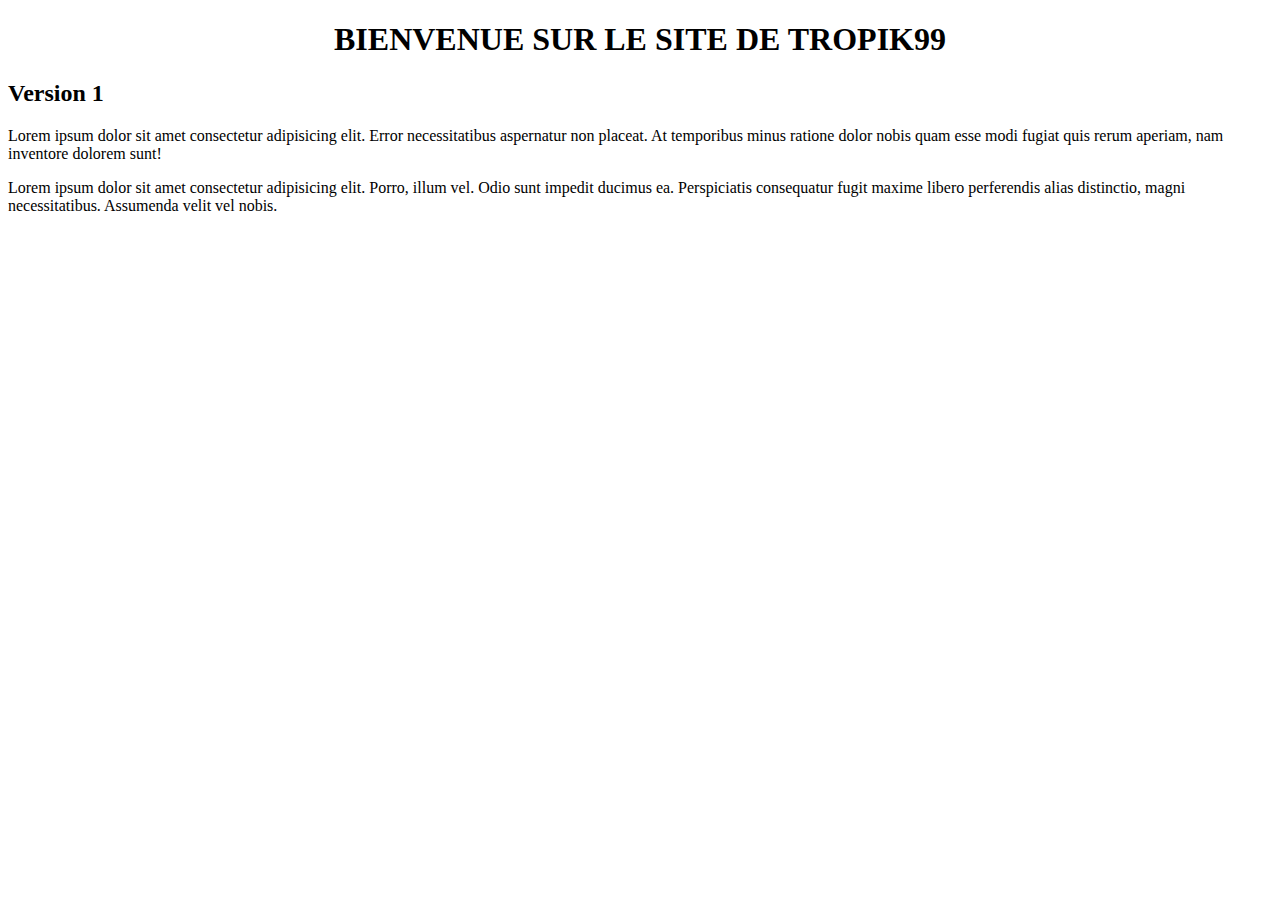
==== index.html @ 74d3c849 "Première version du site html" ====
<!DOCTYPE html>
<html lang="en">
<head>
    <meta charset="UTF-8">
    <meta name="viewport" content="width=device-width, initial-scale=1.0">
    <title>Document</title>
</head>
<body>
    <h1><center>BIENVENUE SUR LE SITE DE TROPIK99</center></h1>
    <H2>Version 1</H2>
    <p>Lorem ipsum dolor sit amet consectetur adipisicing elit. Error necessitatibus aspernatur non placeat. At temporibus minus ratione dolor nobis quam esse modi fugiat quis rerum aperiam, nam inventore dolorem sunt!</p>
    <p>Lorem ipsum dolor sit amet consectetur adipisicing elit. Porro, illum vel. Odio sunt impedit ducimus ea. Perspiciatis consequatur fugit maxime libero perferendis alias distinctio, magni necessitatibus. Assumenda velit vel nobis.</lo></p>
</body>
</html>
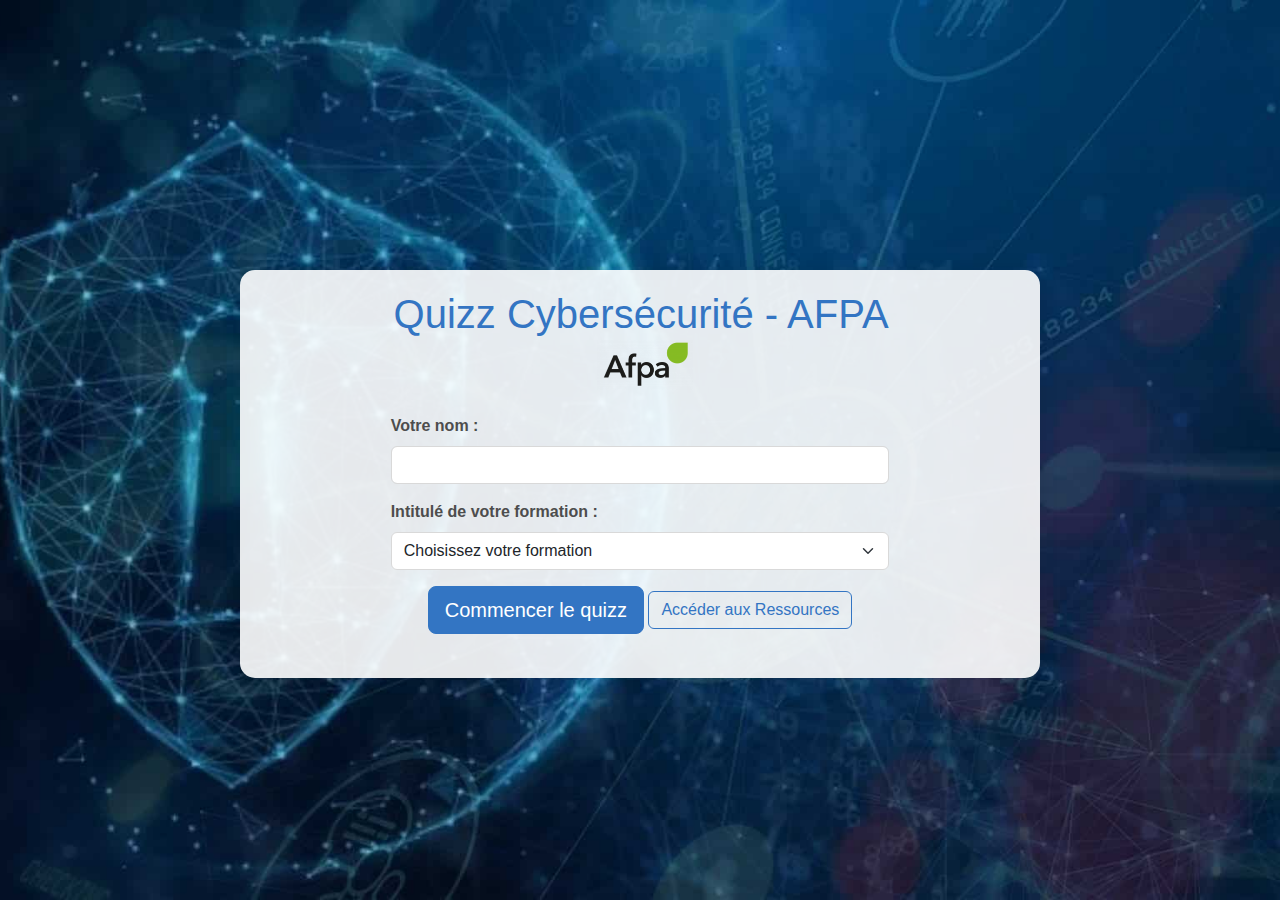
==== commit b4e21e58: "Version 1 du jeu cybersecurite" ====
--- a/index.html
+++ b/index.html
@@ -1,14 +1,94 @@
 <!DOCTYPE html>
-<html lang="en">
+<html lang="fr">
 <head>
     <meta charset="UTF-8">
     <meta name="viewport" content="width=device-width, initial-scale=1.0">
-    <title>Document</title>
+    <title>Quizz Cybersécurité - AFPA</title>
+    <link href="https://cdn.jsdelivr.net/npm/bootstrap@5.3.0-alpha1/dist/css/bootstrap.min.css" rel="stylesheet">
+    <link href="styles.css" rel="stylesheet">
 </head>
 <body>
-    <h1><center>BIENVENUE SUR LE SITE DE TROPIK99</center></h1>
-    <H2>Version 1</H2>
-    <p>Lorem ipsum dolor sit amet consectetur adipisicing elit. Error necessitatibus aspernatur non placeat. At temporibus minus ratione dolor nobis quam esse modi fugiat quis rerum aperiam, nam inventore dolorem sunt!</p>
-    <p>Lorem ipsum dolor sit amet consectetur adipisicing elit. Porro, illum vel. Odio sunt impedit ducimus ea. Perspiciatis consequatur fugit maxime libero perferendis alias distinctio, magni necessitatibus. Assumenda velit vel nobis.</lo></p>
+    <div class="container mt-5">
+        <div class="row justify-content-center">
+            <div class="col-md-10 col-lg-8">
+                <h1 class="text-center mb-4">Quizz Cybersécurité - AFPA <img src="logo.png" alt="Logo AFPA" style="height: 50px; vertical-align: middle; margin-left: 10px;"></h1>
+                <form id="userForm" class="mb-4">
+                    <div class="mb-3">
+                        <label for="userName" class="form-label">Votre nom :</label>
+                        <input type="text" class="form-control" id="userName" required>
+                    </div>
+                    <div class="mb-3">
+                        <label for="userFormation" class="form-label">Intitulé de votre formation :</label>
+                        <select class="form-select" id="userFormation" required>
+                            <option value="">Choisissez votre formation</option>
+                            <option value="ADVF">ADVF</option>
+                            <option value="AMECC">AMECC</option>
+                            <option value="AMB">AMB</option>
+                            <option value="APH">APH</option>
+                            <option value="ASMS">ASMS</option>
+                            <option value="CC">CC</option>
+                            <option value="CIMA">CIMA</option>
+                            <option value="CV">CV</option>
+                            <option value="EEB">EEB</option>
+                            <option value="GCF">GCF</option>
+                            <option value="GP">GP</option>
+                            <option value="INDUSTRIE">INDUSTRIE</option>
+                            <option value="ITS">ITS</option>
+                            <option value="MACAR">MACAR</option>
+                            <option value="PEINTREBAT">PEINTREBAT</option>
+                            <option value="PMN">PMN</option>
+                            <option value="TMI">TMI</option>
+                            <option value="TPI">TPI</option>
+                        </select>
+                    </div>
+                    <div class="text-center">
+                        <button type="submit" class="btn btn-primary btn-lg">Commencer le quizz</button>
+                        <!-- Nouveau bouton pour l'accès aux ressources -->
+                         <button class="btn btn-outline-primary" onclick="openLoginModal()">Accéder aux Ressources</button>
+
+                        <!-- Modal pour l'authentification -->
+                        <div id="loginModal" class="modal">
+                            <div class="modal-content">
+                                <h2>Connexion formateur</h2>
+                                <input type="text" id="username" placeholder="Nom d'utilisateur" required>
+                                <input type="password" id="password" placeholder="Mot de passe" required>
+                            <br>
+                            <button class="btn-submit" onclick="checkCredentials()">Se connecter</button>
+                            <button class="btn-close" onclick="closeLoginModal()">Annuler</button>
+                        </div>
+                    </div>
+                </form>
+            </div>
+        </div>
+    </div>
+    <script>
+        // Fonction pour ouvrir le modal de connexion
+        function openLoginModal() {
+            document.getElementById('loginModal').style.display = 'flex';
+        }
+
+        // Fonction pour fermer le modal
+        function closeLoginModal() {
+            document.getElementById('loginModal').style.display = 'none';
+        }
+
+        // Vérification des identifiants
+        function checkCredentials() {
+            const correctUsername = 'formateur';
+            const correctPassword = 'formateur-quizz';
+
+            const username = document.getElementById('username').value;
+            const password = document.getElementById('password').value;
+
+            if (username === correctUsername && password === correctPassword) {
+                // Redirection vers la page ressources.html si les identifiants sont corrects
+                window.location.href = 'ressources.html';
+            } else {
+                alert('Identifiants incorrects, veuillez réessayer.');
+            }
+        }
+    </script>
+    <script src="https://cdn.jsdelivr.net/npm/bootstrap@5.3.0-alpha1/dist/js/bootstrap.bundle.min.js"></script>
+    <script src="script.js"></script>
 </body>
 </html>--- a/styles.css
+++ b/styles.css
@@ -0,0 +1,203 @@
+:root {
+    --afpa-blue: #3375c3;
+    --afpa-dark-blue: #265c9f;
+    --afpa-light-gray: #f2f2f2;
+    --afpa-medium-gray: #d9d9d9;
+    --afpa-dark-gray: #4d4d4d;
+}
+
+/* Ajout de l'image d'arrière-plan */
+body {
+    background-image: url('bg.jpg'); /* Remplacez par le chemin de votre image */
+    background-size: cover; /* Couvre toute la surface */
+    background-position: center; /* Centre l'image */
+    background-repeat: no-repeat; /* Ne pas répéter l'image */
+    background-attachment: fixed; /* Fixe l'image en arrière-plan lors du défilement */
+    height: 100vh; /* Hauteur de la page pour s'assurer que l'image remplit l'écran */
+    margin: 0; /* Supprime les marges par défaut */
+    font-family: Arial, sans-serif;
+    color: var(--afpa-dark-gray);
+    
+    /* Propriétés Flexbox pour centrer le contenu */
+    display: flex; 
+    align-items: center; /* Centre verticalement */
+    justify-content: center; /* Centre horizontalement */
+}
+
+.container {
+    max-width: 800px;
+    background-color: rgba(255, 255, 255, 0.9); /* Légèrement transparent pour mieux s'harmoniser avec le fond */
+    border-radius: 15px;
+    padding: 20px;
+    box-shadow: 0 0 20px rgba(0, 0, 0, 0.1);
+}
+
+
+h1 {
+    color: var(--afpa-blue);
+    text-align: center;
+    margin-bottom: 30px;
+}
+
+.form-label {
+    color: var(--afpa-dark-gray);
+    font-weight: bold;
+}
+
+.form-control, .form-select {
+    border-color: var(--afpa-medium-gray);
+}
+
+.form-control:focus, .form-select:focus {
+    border-color: var(--afpa-blue);
+    box-shadow: 0 0 0 0.2rem rgba(51, 117, 195, 0.25);
+}
+
+.btn-primary {
+    background-color: var(--afpa-blue);
+    border-color: var(--afpa-blue);
+}
+
+.btn-primary:hover, .btn-primary:focus {
+    background-color: var(--afpa-dark-blue);
+    border-color: var(--afpa-dark-blue);
+}
+
+.question-container {
+    background-color: #ffffff;
+    border-radius: 10px;
+    padding: 20px;
+    box-shadow: 0 0 10px rgba(0, 0, 0, 0.1);
+    margin-bottom: 20px;
+}
+
+.timer {
+    font-size: 1.2rem;
+    font-weight: bold;
+    color: var(--afpa-blue);
+}
+
+.correct {
+    background-color: #28a745 !important;
+    color: #ffffff !important;
+}
+
+.incorrect {
+    background-color: #dc3545 !important;
+    color: #ffffff !important;
+}
+
+/* Styles pour les options de réponse */
+.btn-outline-primary {
+    color: var(--afpa-blue);
+    border-color: var(--afpa-blue);
+}
+
+.btn-outline-primary:hover {
+    background-color: var(--afpa-blue);
+    color: #ffffff;
+}
+
+/* Styles pour les résultats */
+#userResult {
+    background-color: var(--afpa-light-gray);
+    border-radius: 10px;
+    padding: 20px;
+    margin-bottom: 20px;
+}
+
+#topScores {
+    background-color: #ffffff;
+    border-radius: 10px;
+    padding: 20px;
+}
+
+.list-group-item {
+    background-color: var(--afpa-light-gray);
+    border-color: var(--afpa-medium-gray);
+}
+
+@media (max-width: 768px) {
+    .container {
+        padding: 15px;
+    }
+
+    h1 {
+        font-size: 1.8rem;
+    }
+
+    .btn {
+        font-size: 0.9rem;
+    }
+}
+
+ /* Styles pour le modal d'authentification */
+.modal {
+    display: none;
+    position: fixed;
+    z-index: 1;
+    left: 0;
+    top: 0;
+    width: 100%;
+    height: 100%;
+    background-color: rgba(0, 0, 0, 0.5);
+    justify-content: center;
+    align-items: center;
+}
+
+.modal-content {
+    background-color: white;
+    padding: 30px;
+    border-radius: 15px;
+    text-align: center;
+    max-width: 400px;
+    width: 100%;
+    box-shadow: 0 0 20px rgba(0, 0, 0, 0.1);
+}
+
+.modal-content input {
+    margin: 15px 0;
+    padding: 10px;
+    width: 100%;
+    border: 1px solid var(--afpa-medium-gray);
+    border-radius: 5px;
+}
+
+.btn-submit {
+    background-color: var(--afpa-blue);
+    color: white;
+    border: none;
+    padding: 10px 20px;
+    margin-top: 10px;
+    border-radius: 5px;
+    cursor: pointer;
+    font-size: 16px;
+}
+
+.btn-submit:hover {
+    opacity: 0.9;
+}
+
+.btn-close {
+    background-color: #dc3545; /* Rouge pour annuler */
+    color: white;
+    border: none;
+    padding: 10px 20px;
+    margin-top: 10px;
+    border-radius: 5px;
+    cursor: pointer;
+    font-size: 16px;
+    width: auto; /* Ajustement pour que le bouton soit de la largeur du texte */
+}
+
+.btn-close:hover {
+    opacity: 0.9;
+}
+
+/* Centrage de la modale */
+.modal-content {
+    display: flex;
+    flex-direction: column;
+    align-items: center;
+    justify-content: center;
+}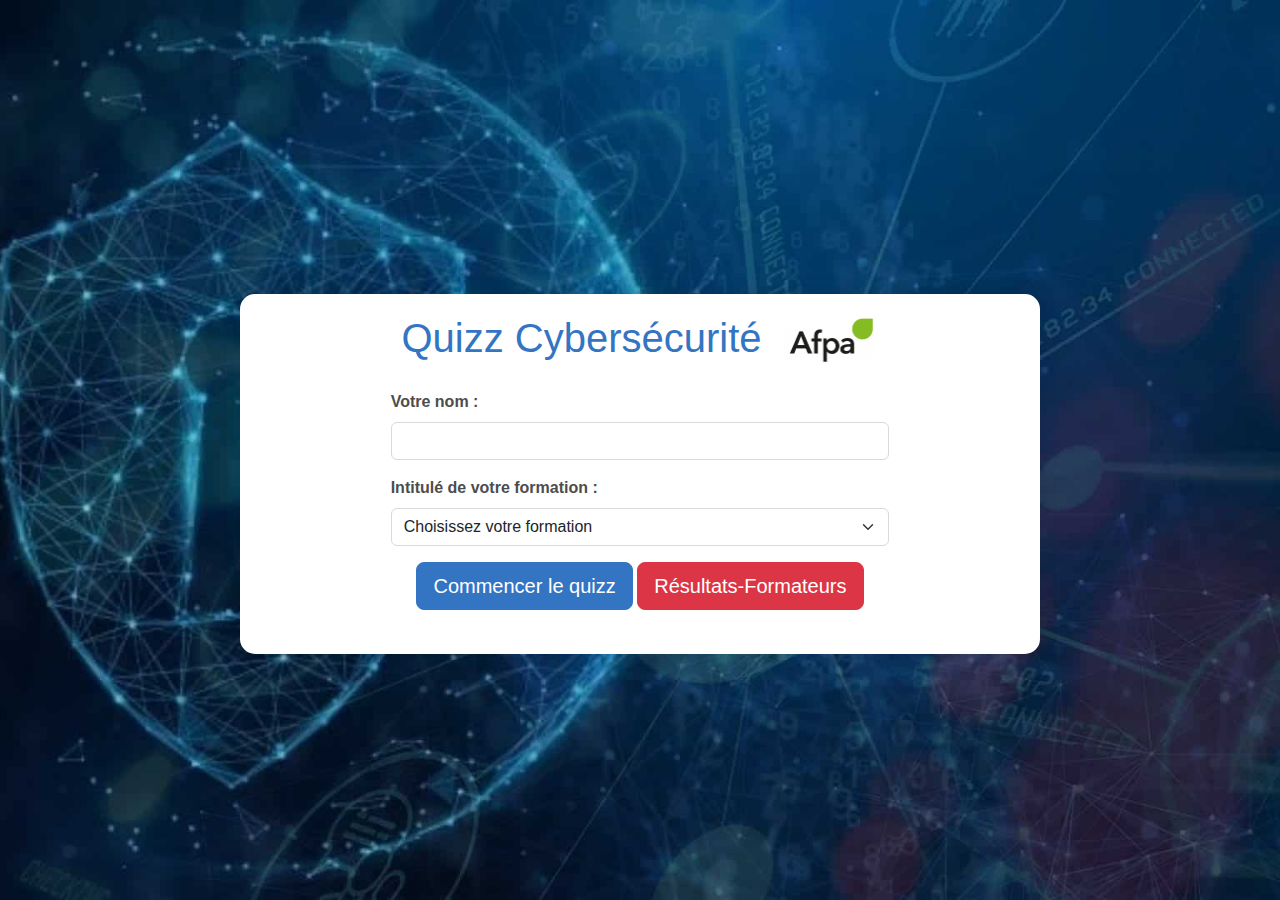
==== commit 6088f2dc: "Mise à jour cybersecurite ver4" ====
--- a/index.html
+++ b/index.html
@@ -5,13 +5,13 @@
     <meta name="viewport" content="width=device-width, initial-scale=1.0">
     <title>Quizz Cybersécurité - AFPA</title>
     <link href="https://cdn.jsdelivr.net/npm/bootstrap@5.3.0-alpha1/dist/css/bootstrap.min.css" rel="stylesheet">
-    <link href="styles.css" rel="stylesheet">
+    <link href="Assets/css/styles.css" rel="stylesheet">
 </head>
 <body>
     <div class="container mt-5">
         <div class="row justify-content-center">
             <div class="col-md-10 col-lg-8">
-                <h1 class="text-center mb-4">Quizz Cybersécurité - AFPA <img src="logo.png" alt="Logo AFPA" style="height: 50px; vertical-align: middle; margin-left: 10px;"></h1>
+                <h1 class="text-center mb-4">Quizz Cybersécurité <img src="Assets/images/logo.png" alt="Logo AFPA" style="height: 50px; vertical-align: middle; margin-left: 10px;"></h1>
                 <form id="userForm" class="mb-4">
                     <div class="mb-3">
                         <label for="userName" class="form-label">Votre nom :</label>
@@ -43,52 +43,54 @@
                     </div>
                     <div class="text-center">
                         <button type="submit" class="btn btn-primary btn-lg">Commencer le quizz</button>
-                        <!-- Nouveau bouton pour l'accès aux ressources -->
-                         <button class="btn btn-outline-primary" onclick="openLoginModal()">Accéder aux Ressources</button>
-
-                        <!-- Modal pour l'authentification -->
-                        <div id="loginModal" class="modal">
-                            <div class="modal-content">
-                                <h2>Connexion formateur</h2>
-                                <input type="text" id="username" placeholder="Nom d'utilisateur" required>
-                                <input type="password" id="password" placeholder="Mot de passe" required>
-                            <br>
-                            <button class="btn-submit" onclick="checkCredentials()">Se connecter</button>
-                            <button class="btn-close" onclick="closeLoginModal()">Annuler</button>
-                        </div>
+                        <button class="btn btn-danger btn-lg" id="show-results">Résultats-Formateurs</button>
                     </div>
                 </form>
             </div>
         </div>
+         <!-- Modal pour les résultats -->
+    <div id="results-modal" class="modal">
+        <div class="modal-content">
+            <h2>Connexion</h2>
+            <form id="login-form">
+                <input type="text" id="username" placeholder="Nom d'utilisateur" required>
+                <input type="password" id="password" placeholder="Mot de passe" required>
+                <button type="submit">Se connecter</button>
+            </form>
+        </div>
     </div>
+
+    <script src="Assets/js/script.js"></script>
     <script>
-        // Fonction pour ouvrir le modal de connexion
-        function openLoginModal() {
-            document.getElementById('loginModal').style.display = 'flex';
-        }
+        // Gestion du modal
+        const showResultsBtn = document.getElementById('show-results');
+        const modal = document.getElementById('results-modal');
+        const loginForm = document.getElementById('login-form');
 
-        // Fonction pour fermer le modal
-        function closeLoginModal() {
-            document.getElementById('loginModal').style.display = 'none';
-        }
+        showResultsBtn.addEventListener('click', () => {
+            modal.style.display = 'block';
+        });
 
-        // Vérification des identifiants
-        function checkCredentials() {
-            const correctUsername = 'formateur';
-            const correctPassword = 'formateur-quizz';
+        window.addEventListener('click', (event) => {
+            if (event.target == modal) {
+                modal.style.display = 'none';
+            }
+        });
 
+        loginForm.addEventListener('submit', (e) => {
+            e.preventDefault();
             const username = document.getElementById('username').value;
             const password = document.getElementById('password').value;
 
-            if (username === correctUsername && password === correctPassword) {
-                // Redirection vers la page ressources.html si les identifiants sont corrects
+            if (username === 'formateur' && password === 'formateur') {
                 window.location.href = 'ressources.html';
             } else {
-                alert('Identifiants incorrects, veuillez réessayer.');
+                alert('Identifiants incorrects');
             }
-        }
+        });
     </script>
+    </div>
     <script src="https://cdn.jsdelivr.net/npm/bootstrap@5.3.0-alpha1/dist/js/bootstrap.bundle.min.js"></script>
-    <script src="script.js"></script>
+    <script src="Assets/js/script.js"></script>
 </body>
 </html>--- a/Assets/css/styles.css
+++ b/Assets/css/styles.css
@@ -0,0 +1,132 @@
+:root {
+    --afpa-blue: #3375c3;
+    --afpa-dark-blue: #265c9f;
+    --afpa-light-gray: #f2f2f2;
+    --afpa-medium-gray: #d9d9d9;
+    --afpa-dark-gray: #4d4d4d;
+    --afpa-dark-green: #84bc24;
+}
+
+/* Ajout de l'image d'arrière-plan */
+body {
+    background-image: url('../images/bg.jpg'); /* Remplacez par le chemin de votre image */
+    background-size: cover; /* Couvre toute la surface */
+    background-position: center; /* Centre l'image */
+    background-repeat: no-repeat; /* Ne pas répéter l'image */
+    background-attachment: fixed; /* Fixe l'image en arrière-plan lors du défilement */
+    height: 100vh; /* Hauteur de la page pour s'assurer que l'image remplit l'écran */
+    margin: 0; /* Supprime les marges par défaut */
+    font-family: Arial, sans-serif;
+    color: var(--afpa-dark-gray);
+    
+    /* Propriétés Flexbox pour centrer le contenu */
+    display: flex; 
+    align-items: center; /* Centre verticalement */
+    justify-content: center; /* Centre horizontalement */
+}
+
+.container {
+    max-width: 800px;
+    background-color: #ffffff;
+    border-radius: 15px;
+    padding: 20px;
+    box-shadow: 0 0 20px rgba(0, 0, 0, 0.1);
+}
+
+h1 {
+    color: var(--afpa-blue);
+    text-align: center;
+    margin-bottom: 30px;
+}
+
+.form-label {
+    color: var(--afpa-dark-gray);
+    font-weight: bold;
+}
+
+.form-control, .form-select {
+    border-color: var(--afpa-medium-gray);
+}
+
+.form-control:focus, .form-select:focus {
+    border-color: var(--afpa-blue);
+    box-shadow: 0 0 0 0.2rem rgba(51, 117, 195, 0.25);
+}
+
+.btn-primary {
+    background-color: var(--afpa-blue);
+    border-color: var(--afpa-blue);
+}
+
+.btn-primary:hover, .btn-primary:focus {
+    background-color: var(--afpa-dark-blue);
+    border-color: var(--afpa-dark-blue);
+}
+
+.question-container {
+    background-color: #ffffff;
+    border-radius: 10px;
+    padding: 20px;
+    box-shadow: 0 0 10px rgba(0, 0, 0, 0.1);
+    margin-bottom: 20px;
+}
+
+.timer {
+    font-size: 1.2rem;
+    font-weight: bold;
+    color: var(--afpa-dark-green);
+}
+
+.correct {
+    background-color: #28a745 !important;
+    color: #ffffff !important;
+}
+
+.incorrect {
+    background-color: #dc3545 !important;
+    color: #ffffff !important;
+}
+
+/* Styles pour les options de réponse */
+.btn-outline-primary {
+    color: var(--afpa-blue);
+    border-color: var(--afpa-blue);
+}
+
+.btn-outline-primary:hover {
+    background-color: var(--afpa-blue);
+    color: #ffffff;
+}
+
+/* Styles pour les résultats */
+#userResult {
+    background-color: var(--afpa-light-gray);
+    border-radius: 10px;
+    padding: 20px;
+    margin-bottom: 20px;
+}
+
+#topScores {
+    background-color: #ffffff;
+    border-radius: 10px;
+    padding: 20px;
+}
+
+.list-group-item {
+    background-color: var(--afpa-light-gray);
+    border-color: var(--afpa-medium-gray);
+}
+
+@media (max-width: 768px) {
+    .container {
+        padding: 15px;
+    }
+
+    h1 {
+        font-size: 1.8rem;
+    }
+
+    .btn {
+        font-size: 0.9rem;
+    }
+}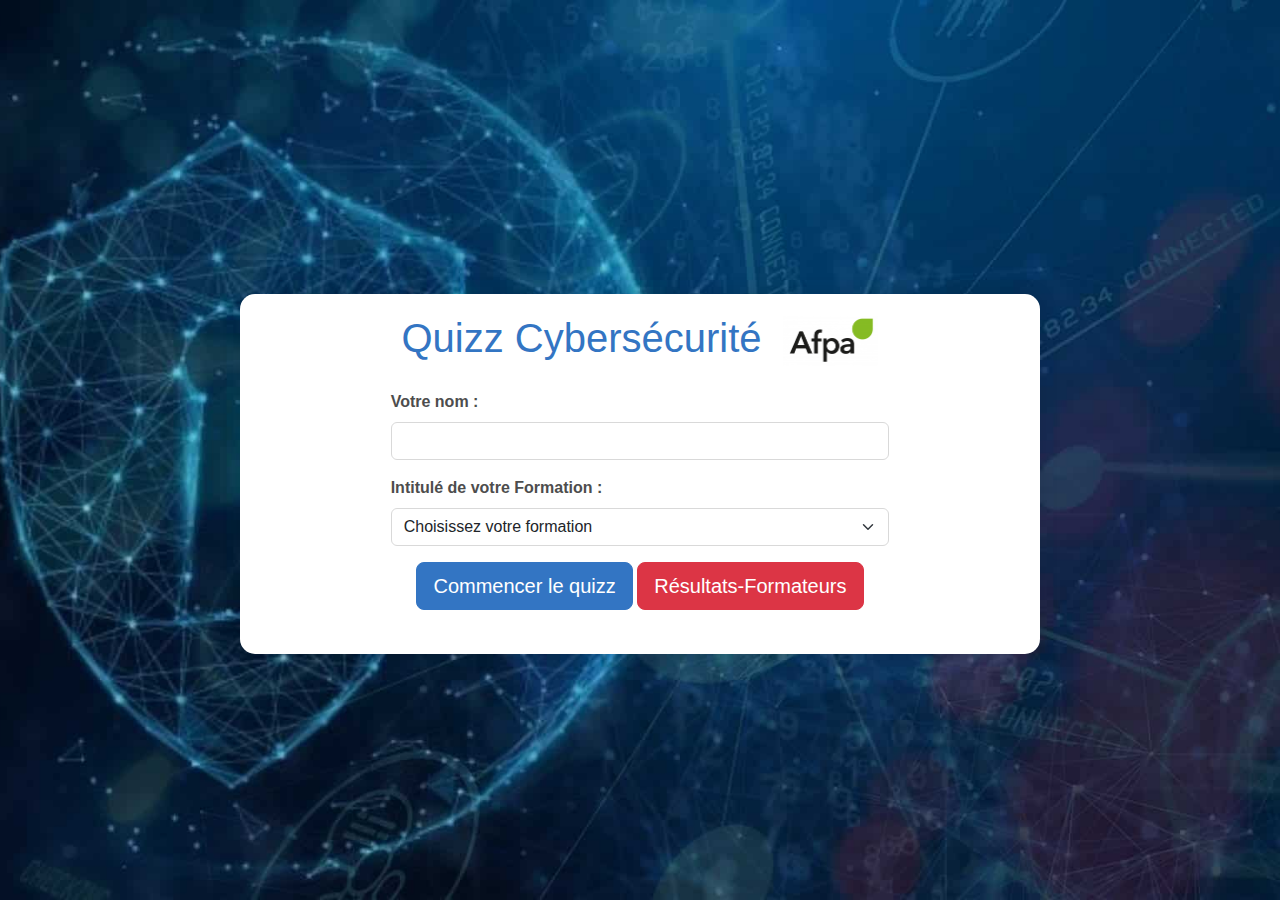
==== commit b20601fd: "Mise à jour index.html" ====
--- a/index.html
+++ b/index.html
@@ -18,7 +18,7 @@
                         <input type="text" class="form-control" id="userName" required>
                     </div>
                     <div class="mb-3">
-                        <label for="userFormation" class="form-label">Intitulé de votre formation :</label>
+                        <label for="userFormation" class="form-label">Intitulé de votre Formation :</label>
                         <select class="form-select" id="userFormation" required>
                             <option value="">Choisissez votre formation</option>
                             <option value="ADVF">ADVF</option>
